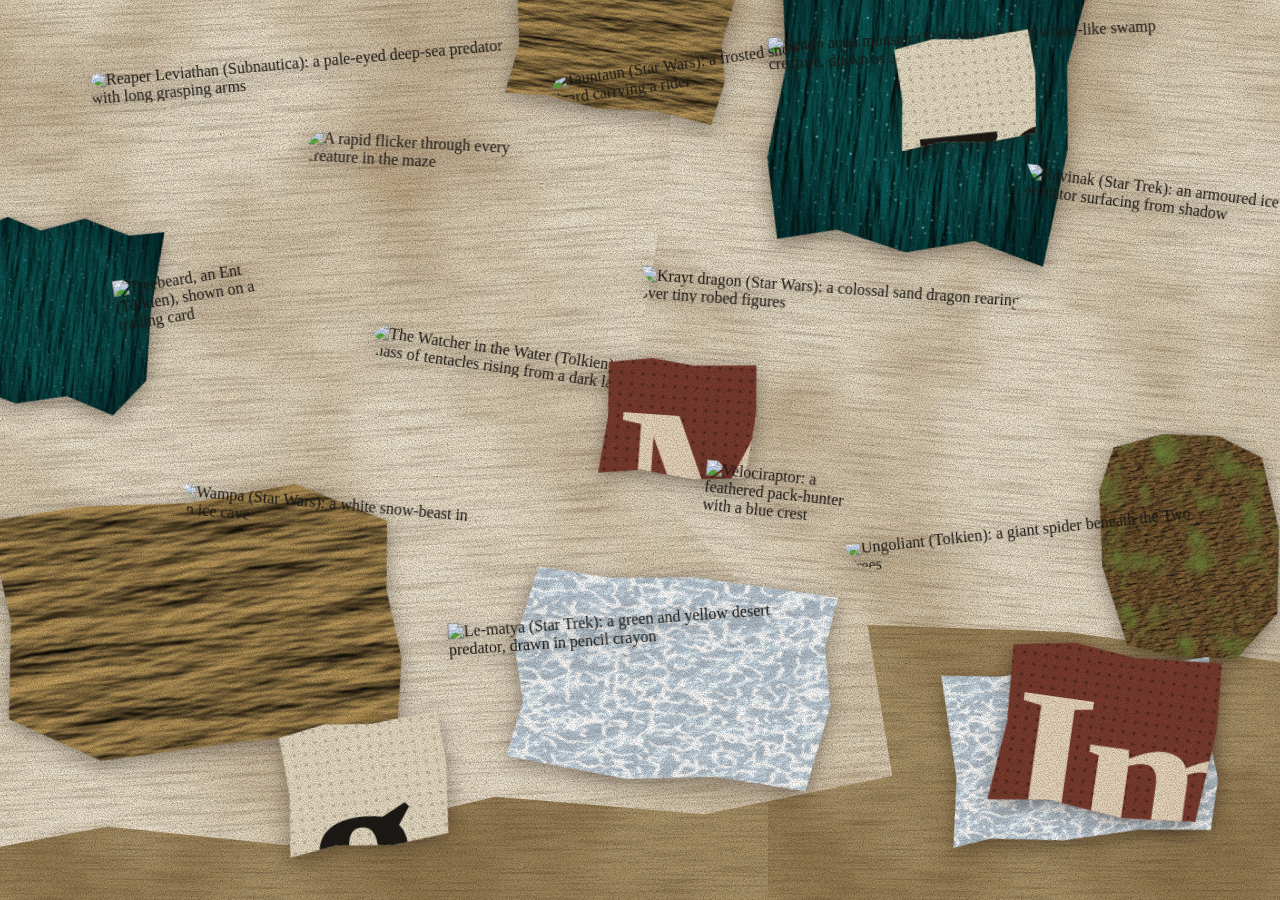
==== index.html @ 7030b301 "Add Img.Maze prototype: five interlinked biome pages A cross-canon bestiary maze. Five pages joined " ====
<!doctype html>
<html lang="en">
<head>
  <meta charset="utf-8">
  <meta name="viewport" content="width=device-width, initial-scale=1">
  <title>Img.Maze</title>
  <meta name="description" content="Img.Maze — a cross-canon bestiary maze. In-progress prototype.">
  <link rel="icon" href="img/favicon.svg" type="image/svg+xml">
  <link rel="stylesheet" href="css/style.css">
  <script src="js/main.js" defer></script>
</head>

<!-- LANDING · z-index cluster / chaos
     A dense pile with no focal point and no menu. Two of the masses are doors (Reaper → Water, Krayt → Desert).
     Interactions: hover lifts a piece to the front · drag any piece · press any letter to shuffle the pile ·
     the two doors twitch if you leave them alone · click a door to go through. -->
<body class="page-landing" data-page="landing">
  <main class="pile" id="pile">

    <!-- backing paper + surface scraps (lowest layers) -->
    <div class="piece p-paper-a" aria-hidden="true"><img class="cut-1" src="img/textures/paper.jpg" alt=""></div>
    <div class="piece p-paper-b" aria-hidden="true"><img class="cut-5" src="img/textures/paper.jpg" alt=""></div>
    <div class="piece p-kelp"    aria-hidden="true"><img class="cut-2" src="img/textures/kelp.jpg"  alt=""></div>
    <div class="piece p-sand"    aria-hidden="true"><img class="cut-5" src="img/textures/sand.jpg"  alt=""></div>
    <div class="piece p-ice"     aria-hidden="true"><img class="cut-3" src="img/textures/ice.jpg"   alt=""></div>
    <div class="piece p-bark"    aria-hidden="true"><img class="cut-6" src="img/textures/bark.jpg"  alt=""></div>
    <div class="piece p-sand-b"  aria-hidden="true"><img class="cut-7" src="img/textures/sand.jpg"  alt=""></div>
    <div class="piece p-ice-b"   aria-hidden="true"><img class="cut-4" src="img/textures/ice.jpg"   alt=""></div>
    <div class="piece p-kelp-b"  aria-hidden="true"><img class="cut-8" src="img/textures/kelp.jpg"  alt=""></div>

    <!-- the two hidden doors -->
    <a class="piece door p-reaper" href="water.html" data-door draggable="false" aria-label="Water">
      <img class="cut-1" src="img/creatures/reaper.jpg" alt="Reaper Leviathan (Subnautica): a pale-eyed deep-sea predator with long grasping arms">
    </a>
    <a class="piece door p-krayt" href="desert.html" data-door draggable="false" aria-label="Desert">
      <img class="cut-4" src="img/creatures/krayt.jpg" alt="Krayt dragon (Star Wars): a colossal sand dragon rearing over tiny robed figures">
    </a>

    <!-- everyone else: canons that never meet, sharing a pile -->
    <div class="piece p-flicker"><img class="cut-3" src="img/gifs/flicker.gif" alt="A rapid flicker through every creature in the maze"></div>
    <div class="piece p-watcher"><img class="cut-7" src="img/creatures/watcher.jpg" alt="The Watcher in the Water (Tolkien): a mass of tentacles rising from a dark lake"></div>
    <div class="piece p-tauntaun"><img class="cut-6" src="img/creatures/tauntaun.jpg" alt="Tauntaun (Star Wars): a frosted snow-lizard carrying a rider"></div>
    <div class="piece p-sando"><img src="img/creatures/sando.png" alt="Sando aqua monster (Star Wars): a vast whale-like swamp creature, drawn as a field-guide plate"></div>
    <div class="piece p-ravinak"><img class="cut-5" src="img/creatures/ravinak.jpg" alt="Ravinak (Star Trek): an armoured ice predator surfacing from shadow"></div>
    <div class="piece p-wampa"><img class="cut-2" src="img/creatures/wampa.jpg" alt="Wampa (Star Wars): a white snow-beast in an ice cave"></div>
    <div class="piece p-lematya"><img src="img/creatures/lematya.png" alt="Le-matya (Star Trek): a green and yellow desert predator, drawn in pencil crayon"></div>
    <div class="piece p-ungoliant"><img class="cut-8" src="img/creatures/ungoliant.jpg" alt="Ungoliant (Tolkien): a giant spider beneath the Two Trees"></div>
    <div class="piece p-ent"><img src="img/creatures/ent.png" alt="Treebeard, an Ent (Tolkien), shown on a trading card"></div>
    <div class="piece p-raptor"><img src="img/creatures/raptor.png" alt="Velociraptor: a feathered pack-hunter with a blue crest"></div>

    <!-- type-as-texture: cut-up lettering, decorative only -->
    <div class="piece p-type-a" aria-hidden="true"><span class="scrap"><b>Im</b></span></div>
    <div class="piece p-type-b" aria-hidden="true"><span class="scrap scrap--cream"><b>g.</b></span></div>
    <div class="piece p-type-c" aria-hidden="true"><span class="scrap"><b>Ma</b></span></div>
    <div class="piece p-type-d" aria-hidden="true"><span class="scrap scrap--cream"><b>ze</b></span></div>

  </main>
</body>
</html>
---- css/style.css ----
/* =============================================================================
   IMG.MAZE — prototype stylesheet
   One external file. There are no <style> tags and no inline style="" attributes
   in any page. JavaScript only ever hands this file a few numbers (--dx / --dy / --z
   on dragged pieces, --depth and --p on scroll); every visual decision lives here.

   0  Tokens & base
   1  Collage kit      pieces, paper cuts, hidden-link affordances
   2  Page transitions
   3  LANDING          z-index cluster / chaos
   4  WATER            fixed + sticky
   5  DESERT           absolute + scale
   6  FOREST           z-index depth + relative
   7  FROZEN           stillness + thaw
   8  Small screens & reduced motion
   ============================================================================= */


/* ---------------------------------------------------------------------------
   0. TOKENS & BASE
   --------------------------------------------------------------------------- */

/* Registered so the Desert's "time of day" can cross-fade instead of snapping. */
@property --sky-a { syntax: "<color>"; inherits: true; initial-value: #f6d79a; }
@property --sky-b { syntax: "<color>"; inherits: true; initial-value: #e9a95c; }
@property --sand  { syntax: "<color>"; inherits: true; initial-value: #d9b06c; }
@property --sun   { syntax: "<color>"; inherits: true; initial-value: #fff3c8; }

:root {
  --paper:  #efe6d3;
  --ink:    #1d1a16;

  /* biome colours — the tags from the ideation document */
  --brick:  #7a3b2e;   /* landing */
  --water:  #2b6f82;
  --desert: #b8832f;
  --forest: #3f6b3f;
  --frozen: #5b7087;

  --u: 1vmax;                                   /* one unit of collage size: scales with the larger screen edge */
  --ease: cubic-bezier(.2, .8, .2, 1);
  --serif: "Iowan Old Style", "Palatino Linotype", Palatino, Georgia, "Times New Roman", serif;
  --focus: #fff;
}

*, *::before, *::after { box-sizing: border-box; }

html { background: var(--paper); -webkit-text-size-adjust: 100%; }

body {
  margin: 0;
  min-height: 100vh;
  min-height: 100svh;
  color: var(--ink);
  background: var(--paper);
  font-family: var(--serif);
  overflow-x: hidden;
  animation: arrive .9s ease-out both;
}

img { display: block; max-width: none; user-select: none; -webkit-user-drag: none; }
a { color: inherit; text-decoration: none; -webkit-tap-highlight-color: transparent; }
button { font: inherit; color: inherit; background: none; border: 0; padding: 0; cursor: pointer; -webkit-tap-highlight-color: transparent; }

/* The links are hidden on purpose, so keyboard users must at least be able to SEE where focus is. */
:focus { outline: none; }
:focus-visible {
  outline: max(3px, .25vmax) solid var(--focus);
  outline-offset: .3vmax;
  box-shadow: 0 0 0 max(6px, .5vmax) rgba(0, 0, 0, .55);
}

/* paper grain over every page: only ever darkens, so it reads on light and dark pages alike */
body::after {
  content: "";
  position: fixed;
  inset: 0;
  z-index: 9000;
  pointer-events: none;
  background: url("../img/textures/grain.png");
  mix-blend-mode: multiply;
  opacity: .42;
}


/* ---------------------------------------------------------------------------
   1. COLLAGE KIT
   --------------------------------------------------------------------------- */

/* Hand-cut paper edges. Apply to the <img> inside a piece — the piece itself carries the drop-shadow,
   because a filter on the clipped element would be clipped away with it. */
.cut-1 { clip-path: polygon(1% 6%, 14% 2%, 33% 4%, 52% 0%, 71% 3%, 90% 1%, 99% 8%, 97% 31%, 100% 52%, 98% 78%, 100% 96%, 80% 99%, 58% 96%, 36% 100%, 17% 97%, 2% 99%, 0% 72%, 3% 48%, 0% 26%); }
.cut-2 { clip-path: polygon(0% 10%, 9% 0%, 28% 5%, 47% 1%, 66% 6%, 85% 0%, 100% 9%, 96% 34%, 99% 61%, 95% 100%, 72% 94%, 50% 100%, 27% 95%, 8% 100%, 2% 74%, 5% 44%); }
.cut-3 { clip-path: polygon(6% 0%, 28% 3%, 55% 0%, 100% 5%, 97% 30%, 100% 58%, 94% 100%, 66% 96%, 38% 100%, 0% 93%, 4% 66%, 0% 38%); }
.cut-4 { clip-path: polygon(0% 0%, 22% 3%, 45% 0%, 68% 4%, 100% 0%, 97% 38%, 100% 71%, 96% 100%, 70% 97%, 41% 100%, 14% 96%, 0% 100%, 3% 60%); }
.cut-5 { clip-path: polygon(0% 2%, 24% 0%, 51% 3%, 78% 0%, 100% 18%, 98% 45%, 100% 72%, 97% 100%, 60% 98%, 22% 100%, 0% 80%, 3% 42%); }
.cut-6 { clip-path: polygon(12% 4%, 40% 0%, 71% 3%, 94% 14%, 100% 46%, 95% 82%, 70% 100%, 38% 97%, 10% 90%, 0% 55%, 2% 22%); }
.cut-7 { clip-path: polygon(4% 2%, 30% 6%, 56% 1%, 83% 5%, 99% 2%, 96% 40%, 100% 66%, 97% 98%, 71% 94%, 44% 99%, 20% 95%, 1% 98%, 4% 62%, 0% 30%); }
.cut-8 { clip-path: polygon(0% 14%, 18% 4%, 36% 9%, 58% 0%, 82% 6%, 100% 2%, 98% 44%, 100% 80%, 85% 100%, 60% 93%, 34% 100%, 10% 94%, 3% 70%); }

/* A piece is any glued-on scrap. Each one is placed with four numbers (--x --y --w --rot) plus a stacking
   order (--z). Hover adds --lift, which beats every --z, so whatever you point at comes to the front. */
.piece {
  position: absolute;
  left: var(--x);
  top: var(--y);
  width: calc(var(--w) * var(--u));
  z-index: calc(var(--z, 1) + var(--lift, 0));
  translate: var(--dx, 0px) var(--dy, 0px);     /* set by the drag handler */
  rotate: var(--rot, 0deg);
  scale: var(--s, 1);
  filter: drop-shadow(0 .45vmax .8vmax rgba(24, 14, 6, .42));
  transition: translate .65s var(--ease), rotate .5s var(--ease), scale .4s var(--ease), filter .35s;
  cursor: grab;
  touch-action: none;
}
.piece > img { width: 100%; height: auto; }

.piece:hover {
  --lift: 1000;
  scale: 1.035;
  rotate: calc(var(--rot, 0deg) * .25);
  filter: drop-shadow(0 1.1vmax 1.8vmax rgba(24, 14, 6, .5));
}
.piece.is-dragging { transition: none; cursor: grabbing; scale: 1.05; }

/* Hidden links: an internal door and an external exit look like everything else until you reach for them. */
.door, .out { cursor: pointer; }
.door:hover > img, .out:hover > img,
.door:focus-visible > img, .out:focus-visible > img { filter: saturate(1.25) brightness(1.1); }

/* type-as-texture scraps: cut-up lettering that is only ever surface, never a message */
.scrap {
  display: grid;
  place-items: center;
  aspect-ratio: 1.3;
  overflow: hidden;
  font: 900 17vmax/1 var(--serif);
  letter-spacing: -.05em;
  color: #e8d6bd;
  background-color: var(--brick);
  background-image: radial-gradient(rgba(0, 0, 0, .3) 22%, transparent 25%);
  background-size: .85vmax .85vmax;
  clip-path: polygon(2% 6%, 30% 0%, 58% 4%, 98% 0%, 100% 40%, 96% 96%, 62% 100%, 28% 95%, 0% 100%, 4% 52%);
}
.scrap b { font-weight: 900; translate: 6% 8%; }
.scrap--cream { color: var(--ink); background-color: #e6dcc3; background-image: radial-gradient(rgba(60, 30, 10, .2) 22%, transparent 25%); }


/* ---------------------------------------------------------------------------
   2. PAGE TRANSITIONS
   --------------------------------------------------------------------------- */

@keyframes arrive { from { opacity: 0; } to { opacity: 1; } }
@keyframes depart { to { opacity: 0; } }

body.is-leaving { animation: depart .5s ease-in .12s both; pointer-events: none; }

/* the door you chose swells until it fills the screen (JS sets --dx / --dy to centre it) */
.piece.is-chosen {
  --lift: 5000;
  --s: 5.5;
  scale: 5.5;
  transition: translate .55s ease-in, scale .55s ease-in, rotate .55s ease-in;
  rotate: 0deg;
}


/* ===========================================================================
   3. LANDING — z-index cluster / chaos
   Dense, all-over overlap; no focal point; no menu. Two of the masses are doors.
   =========================================================================== */

.page-landing { --focus: #fff; background: #cdbf9f; }

.pile {
  position: relative;
  height: 100vh;
  height: 100svh;
  overflow: hidden;
  background: #b9a782 url("../img/textures/paper.jpg") 0 0 / 60vmax;   /* cardboard: paper multiplied by a brown */
  background-blend-mode: multiply;
}

/* backing paper and surface scraps (the lowest layers) */
.p-paper-a { --x: -6%;  --y: -12%; --w: 74; --rot: -3deg; --z: 1;  filter: none; cursor: default; pointer-events: none; }
.p-paper-b { --x: 50%;  --y: -14%; --w: 60; --rot: 5deg;  --z: 1;  filter: none; cursor: default; pointer-events: none; }
.p-kelp    { --x: 60%;  --y: -6%;  --w: 24; --rot: 6deg;  --z: 2; }
.p-sand    { --x: 0%;   --y: 55%;  --w: 31; --rot: -6deg; --z: 2; }
.p-ice     { --x: 40%;  --y: 64%;  --w: 25; --rot: 4deg;  --z: 3; }
.p-bark    { --x: 86%;  --y: 48%;  --w: 14; --rot: -5deg; --z: 3; }
.p-sand-b  { --x: 40%;  --y: -3%;  --w: 17; --rot: 9deg;  --z: 2; }
.p-ice-b   { --x: 74%;  --y: 74%;  --w: 21; --rot: -4deg; --z: 3; }
.p-kelp-b  { --x: -3%;  --y: 24%;  --w: 15; --rot: 7deg;  --z: 3; }

/* creatures */
.p-reaper    { --x: 7%;  --y: 6%;   --w: 33; --rot: -5deg; --z: 9;  }   /* door → Water  */
.p-krayt     { --x: 50%; --y: 31%;  --w: 30; --rot: 4deg;  --z: 8;  }   /* door → Desert */
.p-flicker   { --x: 24%; --y: 15%;  --w: 20; --rot: 3deg;  --z: 10; }
.p-watcher   { --x: 29%; --y: 38%;  --w: 22; --rot: 8deg;  --z: 6;  }
.p-tauntaun  { --x: 43%; --y: 6%;   --w: 22; --rot: -8deg; --z: 7;  }
.p-sando     { --x: 60%; --y: 3%;   --w: 31; --rot: -3deg; --z: 5;  }
.p-ravinak   { --x: 80%; --y: 20%;  --w: 22; --rot: 7deg;  --z: 4;  }
.p-wampa     { --x: 14%; --y: 55%;  --w: 24; --rot: 5deg;  --z: 11; }
.p-lematya   { --x: 35%; --y: 68%;  --w: 26; --rot: -4deg; --z: 12; }
.p-ungoliant { --x: 66%; --y: 58%;  --w: 28; --rot: -6deg; --z: 10; }
.p-ent       { --x: 9%;  --y: 30%;  --w: 11; --rot: -9deg; --z: 13; }
.p-raptor    { --x: 55%; --y: 52%;  --w: 13; --rot: 6deg;  --z: 14; }

/* cut-up type: spells Img.Maze only to someone who has already found everything */
.p-type-a { --x: 78%; --y: 72%; --w: 17; --rot: 8deg;  --z: 15; }
.p-type-b { --x: 22%; --y: 80%; --w: 13; --rot: -7deg; --z: 14; }
.p-type-c { --x: 47%; --y: 40%; --w: 12; --rot: 4deg;  --z: 9;  }
.p-type-d { --x: 70%; --y: 4%;  --w: 11; --rot: -6deg; --z: 11; }

/* hint of interactivity: after a few quiet seconds the two doors twitch (twice, then stop) */
@keyframes nudge {
  0%, 100% { rotate: var(--rot, 0deg);                   scale: 1; }
  35%      { rotate: calc(var(--rot, 0deg) + 2.4deg);    scale: 1.05; }
  70%      { rotate: calc(var(--rot, 0deg) - 1.8deg);    scale: 1.02; }
}
.is-idle .piece.door { animation: nudge 2.2s var(--ease) 2; }


/* ===========================================================================
   4. WATER — fixed + sticky
   The sea never moves; you do. The dominant creature is hidden — only its presence is felt.
   =========================================================================== */

.page-water { --focus: #bff; background: #04202b; color: #d8f7f7; }
.page-water::after { opacity: .26; }

/* --- the fixed background: stays put while the page scrolls, and darkens with depth (--depth: 0 → 1) --- */
.sea {
  position: fixed;
  inset: 0;
  z-index: 0;
  overflow: hidden;
  background:
    radial-gradient(120% 70% at 18% -12%, hsl(184 85% calc(64% - 44% * var(--depth, 0)) / .85), transparent 62%),
    linear-gradient(180deg,
      hsl(192 78% calc(46% - 32% * var(--depth, 0))) 0%,
      hsl(206 82% calc(25% - 17% * var(--depth, 0))) 52%,
      hsl(224 72% calc(11% - 8% * var(--depth, 0))) 100%);
}

.sea__rays {
  position: absolute;
  inset: -20% -10% 20% -10%;
  background: repeating-linear-gradient(102deg, transparent 0 7%, rgba(224, 255, 255, .17) 9% 11%, transparent 13% 21%);
  -webkit-mask-image: linear-gradient(#000, transparent 75%);
          mask-image: linear-gradient(#000, transparent 75%);
  opacity: calc(1 - var(--depth, 0) * 1.25);
  animation: sway 15s ease-in-out infinite alternate;
}
@keyframes sway { from { translate: -3% 0; } to { translate: 3% 0; } }

/* caustic light webs, drifted by exactly one tile so the loop is seamless */
.sea__caustics {
  --tile: 640px;
  position: absolute;
  left: calc(var(--tile) * -1);
  top: calc(var(--tile) * -1);
  right: 0;
  bottom: 0;
  background: url("../img/textures/caustics.png") 0 0 / var(--tile);
  mix-blend-mode: screen;
  opacity: calc(.55 - var(--depth, 0) * .48);
  animation: drift 40s linear infinite;
}
.sea__caustics--b { --tile: 410px; opacity: calc(.34 - var(--depth, 0) * .3); animation-duration: 63s; animation-direction: reverse; }
@keyframes drift { to { transform: translate(var(--tile), var(--tile)); } }

/* marine snow: three speckle layers, each looping one tile upward at its own speed */
.sea__snow, .sea__snow::before, .sea__snow::after { position: absolute; inset: 0 0 -400px 0; content: ""; }
.sea__snow {
  --tile: 260px;
  background: radial-gradient(circle, rgba(255, 255, 255, .7) 0 1.4px, transparent 2.3px) 0 0 / 220px 260px;
  animation: rise 34s linear infinite;
}
.sea__snow::before {
  --tile: 170px;
  background: radial-gradient(circle, rgba(210, 255, 255, .5) 0 1px, transparent 1.9px) 60px 80px / 140px 170px;
  animation: rise 52s linear infinite;
}
.sea__snow::after {
  --tile: 400px;
  background: radial-gradient(circle, rgba(255, 255, 255, .55) 0 2.4px, transparent 3.4px) 130px 40px / 330px 400px;
  animation: rise 24s linear infinite;
}
@keyframes rise { to { transform: translateY(calc(var(--tile) * -1)); } }

/* --- the fixed interactive layer: the hidden anchor, its corrupted lens, and the wiki texture --- */
.reef { position: fixed; inset: 0; z-index: 1; pointer-events: none; }
.reef > *, .reef button, .reef a { pointer-events: auto; }

.lair {
  position: absolute;
  left: 5vw;
  top: 8vh;
  width: min(52vw, 100vh);
  aspect-ratio: 860 / 449;
  pointer-events: none;
}

/* the anchor is only murk until revealed: blurred, darkened, half-seen — "a presence" */
.lair > .anchor {
  position: absolute;
  inset: 0;
  width: 100%;
  height: 100%;
  clip-path: polygon(1% 6%, 14% 2%, 33% 4%, 52% 0%, 71% 3%, 90% 1%, 99% 8%, 97% 31%, 100% 52%, 98% 78%, 100% 96%, 80% 99%, 58% 96%, 36% 100%, 17% 97%, 2% 99%, 0% 72%, 3% 48%, 0% 26%);
  filter: blur(7px) brightness(.5) saturate(.7);
  opacity: .62;
  scale: 1.04;
  /* hidden: only a soft blob of murk (a mask that is a small vignette). Revealed: the mask grows past the edges. */
  -webkit-mask: radial-gradient(ellipse closest-side, #000 42%, transparent 100%) center / 74% 74% no-repeat;
          mask: radial-gradient(ellipse closest-side, #000 42%, transparent 100%) center / 74% 74% no-repeat;
  transition: filter 1.4s ease 1.8s, opacity 1.4s ease 1.8s, scale 1.4s ease 1.8s, -webkit-mask-size 1.4s ease 1.8s, mask-size 1.4s ease 1.8s;   /* slow to sink back into the dark */
}

/* ripples where something large is moving */
.disturbance { position: absolute; inset: -14% -8%; pointer-events: none; z-index: 1; }
.disturbance::before, .disturbance::after {
  content: "";
  position: absolute;
  left: 28%;
  top: 30%;
  width: 44%;
  aspect-ratio: 1;
  border-radius: 50%;
  border: 1px solid rgba(190, 255, 255, .4);
  animation: ripple 7s ease-out infinite;
}
.disturbance::after { animation-delay: 3.5s; }
@keyframes ripple { from { scale: .15; opacity: .9; } to { scale: 1.9; opacity: 0; } }

/* the "connected texture": a datamoshed fragment of the creature itself. Touch it and the anchor surfaces. */
.lens {
  position: absolute;
  right: -10%;
  bottom: -24%;
  width: 36%;
  aspect-ratio: 1;
  z-index: 3;
  pointer-events: auto;
  clip-path: polygon(3% 8%, 24% 0%, 51% 4%, 78% 0%, 100% 12%, 96% 44%, 100% 76%, 88% 100%, 56% 95%, 28% 100%, 0% 88%, 5% 50%);
  filter: drop-shadow(0 .6vmax 1vmax rgba(0, 0, 0, .5));
  cursor: pointer;
}
.lens img { width: 100%; height: 100%; object-fit: cover; transition: opacity .5s; }
.lens:hover img, .lens:focus-visible img { opacity: .28; animation: glitch .45s steps(2, end) 1; }
@keyframes glitch {
  0%   { translate: 0 0; }
  25%  { translate: -5% 2%; }
  50%  { translate: 4% -3%; }
  75%  { translate: -2% 1%; }
  100% { translate: 0 0; }
}

.lens:hover ~ .anchor,
.lens:focus-visible ~ .anchor,
.reef.is-revealed .anchor {
  filter: none;
  opacity: 1;
  scale: 1;
  -webkit-mask-size: 280% 280%;
          mask-size: 280% 280%;
  transition-duration: .8s;
  transition-delay: 0s;
}

/* top-right texture: a hidden exit to the creature's wiki */
.wiki {
  position: absolute;
  right: 5vw;
  top: 7vh;
  width: min(15vw, 28vh);
  aspect-ratio: 1;
  rotate: 7deg;
  filter: drop-shadow(0 .5vmax .8vmax rgba(0, 0, 0, .5)) drop-shadow(0 0 .9vmax rgba(110, 255, 225, .28));   /* a faint glow: bioluminescence */
  transition: filter .4s, rotate .4s var(--ease);
}
.wiki img { width: 100%; height: 100%; object-fit: cover; clip-path: polygon(14% 4%, 42% 0%, 74% 5%, 96% 18%, 100% 52%, 92% 84%, 64% 100%, 34% 96%, 6% 84%, 0% 46%, 3% 18%); }
.wiki:hover, .wiki:focus-visible { rotate: 2deg; filter: drop-shadow(0 0 1.4vmax rgba(120, 255, 230, .75)); }

/* --- the dive: a tall page the fixed sea slides behind --- */
.dive { position: relative; z-index: 2; height: 460vh; pointer-events: none; overflow-x: clip; }   /* clip (not hidden): the drifters may leave the page sideways, and sticky must keep working */
.dive a, .dive button { pointer-events: auto; }

/* where the water meets the air: scrolls away as you go under */
.dive__surface {
  position: absolute;
  inset: 0 0 auto 0;
  height: 75vh;
  background: linear-gradient(#f0ffff 0%, rgba(170, 244, 248, .6) 16%, rgba(120, 220, 235, .16) 50%, transparent 100%);
  mix-blend-mode: screen;
}

/* STICKY: this lane is exactly one screen tall and pinned for the whole dive; the link rides in its corner */
.dive__lane { position: sticky; top: 0; height: 100vh; height: 100svh; margin-bottom: -100vh; margin-bottom: -100svh; }
.sticky-link {
  position: absolute;
  right: 3.5vw;
  bottom: 5vh;
  width: 27vmax;
  rotate: -2deg;
  filter: drop-shadow(0 .6vmax 1vmax rgba(0, 0, 0, .55));
  transition: rotate .4s var(--ease), scale .4s var(--ease);
}
.sticky-link__main { width: 100%; height: auto; }
.sticky-link__detail {   /* a round "feature" inset, like a specimen plate */
  position: absolute;
  left: -13%;
  top: -34%;
  width: 36%;
  aspect-ratio: 1;
  border-radius: 50%;
  overflow: hidden;
  border: .3vmax solid #e9f6f7;
  background: #cfe2ea;
}
.sticky-link__detail img { width: 270%; height: auto; translate: -29% 8%; }
.sticky-link:hover, .sticky-link:focus-visible { rotate: 0deg; scale: 1.04; }

/* creatures that slide past while the sea holds still */
.drifter { position: absolute; pointer-events: none; filter: drop-shadow(0 .6vmax 1.2vmax rgba(0, 10, 20, .55)); }
.drifter--watcher {
  left: 3vw;
  top: 122vh;
  width: 36vmax;
  rotate: -3deg;
  translate: calc(var(--depth, 0) * 34vw) calc(var(--depth, 0) * -20vh);
}
.drifter--sando {
  right: -8vw;
  top: 250vh;
  width: 54vmax;
  translate: calc(var(--depth, 0) * -52vw) calc(var(--depth, 0) * -10vh);
}

/* GIF → another page. Waits at the very bottom of the dive. */
.gif-link {
  position: absolute;
  left: 6vw;
  bottom: 7vh;
  width: 27vmax;
  filter: drop-shadow(0 .5vmax .9vmax rgba(0, 0, 0, .55));
  transition: scale .4s var(--ease);
}
.gif-link img { width: 100%; height: auto; }
.gif-link:hover, .gif-link:focus-visible { scale: 1.06; }


/* ===========================================================================
   5. DESERT — absolute + scale
   Vast against tiny. Everything sits at a hand-placed position; scale does the storytelling.
   =========================================================================== */

.page-desert {
  --sky-a: #f6d79a; --sky-b: #e9a95c; --sand: #d9b06c; --sun: #fff3c8;
  --focus: #fff;
  background: var(--sand);
  transition: --sky-a 1.4s, --sky-b 1.4s, --sand 1.4s, --sun 1.4s;
}
/* hidden keyboard feature: arrow keys / 1-4 / any letter shift the light */
.page-desert[data-time="dusk"]    { --sky-a: #f3a487; --sky-b: #a8466a; --sand: #b9715e; --sun: #ffd3a3; }
.page-desert[data-time="night"]   { --sky-a: #151c3f; --sky-b: #3b3066; --sand: #2b2e51; --sun: #d3dcff; }
.page-desert[data-time="eclipse"] { --sky-a: #240a0a; --sky-b: #8d2012; --sand: #5b2416; --sun: #ff7b3d; }

.dunes {
  position: relative;
  height: 160vh;
  overflow: clip;                 /* clip (not hidden) so sticky inside still works */
}

.sky {
  position: absolute;
  inset: 0 0 auto 0;
  height: 66vh;
  background: linear-gradient(var(--sky-a), var(--sky-b));
}
.sun {
  position: absolute;
  left: 66%;
  top: 2.5vh;
  width: 8.5vmax;
  aspect-ratio: 1;
  border-radius: 50%;
  background: radial-gradient(circle, #fffbea 0 36%, var(--sun) 39% 60%, transparent 71%);
}
.sun--b { left: 77%; top: 9vh; width: 3.6vmax; }

/* the ground: sand texture multiplied over whatever colour the light is */
.sand {
  position: absolute;
  inset: 34vh 0 0 0;
  background: var(--sand);
  -webkit-mask-image: linear-gradient(transparent, #000 14vh);
          mask-image: linear-gradient(transparent, #000 14vh);
}
.sand::before {                  /* the dunes: texture laid over whatever colour the light is */
  content: "";
  position: absolute;
  inset: 0;
  background: url("../img/textures/sand.jpg") center top / 100% auto;
  mix-blend-mode: multiply;
  opacity: .5;
}

/* ANCHOR / ABSOLUTE: one image far larger than the screen. Everything else is sized against it. */
.colossus {
  position: absolute;
  left: 50%;
  top: 17vh;
  width: max(104vw, 150vh);
  translate: -50% 0;
  z-index: 2;
}
.colossus > .anchor {
  width: 100%;
  height: auto;
  filter: sepia(.28) saturate(1.2) contrast(1.05) brightness(1.1);       /* warmed so it belongs to the sand */
  transition: filter 1.4s ease;
  -webkit-mask-image: linear-gradient(transparent 0, #000 15%, #000 70%, transparent 100%);
          mask-image: linear-gradient(transparent 0, #000 15%, #000 70%, transparent 100%);
}
.page-desert[data-time="dusk"]    .colossus > .anchor { filter: sepia(.45) hue-rotate(-18deg) saturate(1.3) contrast(1.05); }
.page-desert[data-time="night"]   .colossus > .anchor { filter: brightness(.5) hue-rotate(190deg) saturate(.7) contrast(1.15); }
.page-desert[data-time="eclipse"] .colossus > .anchor { filter: sepia(1) saturate(2.6) hue-rotate(-32deg) brightness(.68) contrast(1.2); }

/* textures: patches of other places pasted on the dragon. Three are doors (two on-site, one out), one is spare. */
.tex {
  position: absolute;
  width: calc(var(--w) * 1%);
  aspect-ratio: 1;
  z-index: 4;
  rotate: var(--rot, 0deg);
  filter: drop-shadow(0 .4vmax .7vmax rgba(40, 20, 0, .45));
  transition: scale .45s var(--ease), rotate .45s var(--ease), filter .35s;
}
.tex img, .tex__engraving { width: 100%; height: 100%; object-fit: cover; }
.tex:hover, .tex:focus-visible { scale: 1.18; rotate: 0deg; }
.tex--ice   { left: -1%; top: 6%;  --w: 9;   --rot: -6deg; }    /* → Frozen   */
.tex--page  { left: 91%; top: 1%;  --w: 7;   --rot: 8deg;  }    /* → creature encyclopedia (external) */
.tex--bark  { left: 1.5%; top: 83%; --w: 7.5; --rot: 5deg; }    /* → Forest   */
.tex--spare { left: 86%; top: 78%; --w: 6.5; --rot: -9deg; }    /* spare: shifts the light */
.tex--ice img   { clip-path: polygon(10% 6%, 44% 0%, 82% 8%, 100% 40%, 92% 86%, 56% 100%, 14% 92%, 0% 52%); }
.tex--bark img  { clip-path: polygon(4% 10%, 36% 0%, 70% 6%, 98% 24%, 96% 70%, 76% 100%, 30% 96%, 0% 74%); }
.tex--spare img { clip-path: polygon(12% 0%, 60% 6%, 100% 22%, 90% 80%, 52% 100%, 8% 90%, 0% 40%); }
.tex__engraving {                /* hatched ink on old paper = "go and read about it" */
  display: block;
  background:
    repeating-linear-gradient(115deg, transparent 0 .35vmax, rgba(40, 24, 10, .55) .35vmax .42vmax),
    repeating-linear-gradient(25deg, transparent 0 .5vmax, rgba(40, 24, 10, .3) .5vmax .55vmax),
    #e7dcc2 url("../img/textures/paper.jpg") center / 12vmax;
  clip-path: polygon(0% 8%, 38% 0%, 100% 12%, 94% 96%, 52% 100%, 6% 88%);
}

/* specks: creatures drawn absurdly small. Hover (or focus, or tap) and they swell to full size. */
.speck {
  position: absolute;
  left: var(--x);
  top: var(--y);
  width: calc(var(--w, 1.5) * var(--u));
  z-index: 5;
  transform-origin: 50% 90%;
  scale: 1;
  transition: scale .6s var(--ease);
  filter: drop-shadow(0 .15vmax .25vmax rgba(40, 20, 0, .5));
}
.speck img { width: 100%; height: auto; }
.speck::before { content: ""; position: absolute; inset: -60%; }                 /* generous hit area for something so small */
.speck:hover, .speck:focus-visible, .speck.is-grown { scale: 8; z-index: 20; }
.speck--wampa     { --x: 30%; --y: 80%;  --w: 2.4; }
.speck--ent       { --x: 44%; --y: 88%;  --w: 1.3; }
.speck--raptor    { --x: 60%; --y: 79%;  --w: 1.7; }
.speck--ungoliant { --x: 73%; --y: 90%;  --w: 2.6; }
.speck--ravinak   { --x: 20%; --y: 109%; --w: 2.2; }
.speck--sando     { --x: 54%; --y: 118%; --w: 2.8; }

/* GIF + still, top left: it watches the middle. Hover or click and it comes alive. */
.motion {
  position: absolute;
  left: 3vw;
  top: 5vh;
  width: 16vmax;
  z-index: 6;
  rotate: -3deg;
  filter: drop-shadow(0 .5vmax .8vmax rgba(40, 20, 0, .5));
  transition: rotate .4s var(--ease);
}
.motion img { width: 100%; height: auto; }
.motion__gif { position: absolute; inset: 0; opacity: 0; transition: opacity .25s; }
.motion:hover .motion__gif, .motion:focus-visible .motion__gif, .motion.is-playing .motion__gif { opacity: 1; }
.motion:hover, .motion:focus-visible { rotate: 0deg; }

/* STICKY: pinned top right while the sand scrolls underneath */
.rail { position: absolute; top: 0; right: 0; bottom: 0; width: 24vw; z-index: 6; pointer-events: none; }
.sticky {
  position: sticky;
  top: 4vh;
  display: block;
  width: 15vmax;
  margin: 4vh 3vw 0 auto;
  rotate: 3deg;
  pointer-events: auto;
  filter: drop-shadow(0 .5vmax .8vmax rgba(40, 20, 0, .5));
  transition: scale .5s var(--ease), rotate .5s var(--ease);
  transform-origin: 100% 0;
}
.sticky img { width: 100%; height: auto; clip-path: polygon(2% 8%, 30% 0%, 66% 4%, 100% 0%, 97% 46%, 100% 92%, 62% 100%, 28% 96%, 0% 100%, 4% 52%); }
.sticky:hover, .sticky:focus-visible, .sticky.is-grown { scale: 1.6; rotate: 0deg; }

/* RELATIVE / CREATURE: nudged from where it would naturally sit, not placed on the page */
.caravan {
  position: relative;
  top: 86vh;
  left: 11vw;
  width: 24vmax;
  z-index: 6;
  filter: drop-shadow(0 .6vmax 1vmax rgba(40, 20, 0, .45));
}
.caravan img { width: 100%; height: auto; }


/* ===========================================================================
   6. FOREST — z-index depth + relative
   Rigid paper planes, back to front. Scrolling walks you forward through them; creatures that
   sit between planes peek out, or break the plane they are in front of.
   =========================================================================== */

.page-forest { --focus: #fff; background: #1d3524; }

.forest { position: relative; height: 380vh; }

.forest__stage {
  position: sticky;
  top: 0;
  height: 100vh;
  height: 100svh;
  overflow: hidden;
  background: #8fb283;
}

/* a 16:9 frame that always covers the screen, so every plane lines up with every other */
.frame {
  position: absolute;
  left: 50%;
  top: 50%;
  width: max(100vw, 177.78vh);
  aspect-ratio: 16 / 9;
  translate: -50% -50%;
}

.plane { position: absolute; inset: 0; pointer-events: none; transform-origin: 50% 62%; }
.plane > .art { width: 100%; height: 100%; }

/* --p runs 0 → 1 as you scroll. The nearer the plane, the more it grows: that is the walk forward. */
.plane--sky     { z-index: 0; background: linear-gradient(#f4f2cc 0%, #d5e4b3 38%, #93b585 100%); }
.plane--back    { z-index: 1; scale: calc(1 + var(--p, 0) * .22); }
.plane--between { z-index: 2; scale: calc(1 + var(--p, 0) * .42); }
.plane--mid     { z-index: 3; scale: calc(1 + var(--p, 0) * .72); }
.plane--break   { z-index: 4; scale: calc(1 + var(--p, 0) * .72); }
.plane--ground  { z-index: 5; scale: calc(1 + var(--p, 0) * .5); transform-origin: 50% 100%; }
.plane--front   { z-index: 6; }

/* light shafts, to give the back plane some air */
.plane--sky::before, .plane--sky::after {
  content: "";
  position: absolute;
  top: -10%;
  width: 14%;
  height: 120%;
  background: linear-gradient(rgba(255, 255, 220, .55), transparent 80%);
  transform: skewX(-14deg);
  animation: shaft 11s ease-in-out infinite alternate;
}
.plane--sky::before { left: 34%; }
.plane--sky::after  { left: 58%; width: 9%; animation-delay: -5s; }
@keyframes shaft { from { opacity: .45; } to { opacity: 1; } }

/* PEEL: the foreground foliage parts to either side as you move through it */
.curtain { position: absolute; top: 0; height: 100%; width: auto; aspect-ratio: 1000 / 900; will-change: translate, scale; }
.curtain--left  { left: 0;  transform-origin: 0% 50%;   translate: calc(var(--p, 0) * -82%) calc(var(--p, 0) * -3%); scale: calc(1 + var(--p, 0) * .4); }
.curtain--right { right: 0; transform-origin: 100% 50%; translate: calc(var(--p, 0) * 82%)  calc(var(--p, 0) * -3%); scale: calc(1 + var(--p, 0) * .4); }
.plane--ground > .art { position: absolute; left: 0; bottom: 0; width: 100%; height: auto; }

/* revealed by the peel: nothing here exists until you are close */
.reveal {
  opacity: clamp(0, calc((var(--p, 0) - .5) * 4), 1);
  scale: calc(.84 + var(--p, 0) * .16);
  pointer-events: none;
  visibility: hidden;                  /* until the peel: not visible, not clickable, and not reachable with Tab either */
}
.forest.is-open .reveal { pointer-events: auto; visibility: visible; }

/* ANCHOR (the Ent) and the two DOORS live on the back plane, in the clearing the trunks leave behind */
.f-anchor, .f-door { position: absolute; display: block; filter: drop-shadow(0 .5vmax .9vmax rgba(10, 30, 15, .55)); }
.f-anchor { left: 52%; top: 17%; width: 14%; rotate: 2deg;  transition: scale .5s var(--ease), rotate .5s var(--ease); }
.f-door--water   { left: 37%;   top: 48%; width: 16%;   rotate: -4deg; }
.f-door--landing { left: 39%;   top: 22%; width: 9.5%;  rotate: 5deg; }
.f-anchor img, .f-door > img { width: 100%; height: auto; }
.f-door .scrap { font-size: 12vmax; width: 100%; }
.f-anchor:hover, .f-anchor:focus-visible { scale: 1.06; rotate: 0deg; }
.f-door:hover, .f-door:focus-visible { scale: 1.07; }

/* CREATURES PEEKING — relative: each one is nudged out of its natural spot, then leans further on hover */
.peek { position: absolute; pointer-events: auto; transition: translate .6s var(--ease), scale .6s var(--ease); }
.peek--raptor {            /* sits between back and mid: the trunk hides its body, the head looks out */
  position: relative;
  left: 56.5%;
  top: 53%;
  width: 11.5%;
  scale: -1 1;
  translate: 0 0;
}
.peek--raptor:hover { translate: -3.5% 0; }
.peek--ungoliant {         /* sits IN FRONT of the mid plane: it breaks it */
  left: 21%;
  top: 40%;
  width: 21%;
  rotate: -4deg;
  filter: drop-shadow(0 .7vmax 1.1vmax rgba(5, 20, 10, .6));
}
.peek--ungoliant:hover { translate: 0 -3%; scale: 1.06; }


/* ===========================================================================
   7. FROZEN — stillness + thaw
   No scroll. Frost creeps over everything the longer you hold still; moving clears it.
   =========================================================================== */

.page-frozen { --focus: #fff; background: #7ea2bd; color: #17202a; }
.page-frozen::after { opacity: .3; }

.ice {
  position: relative;
  height: 100vh;
  height: 100svh;
  overflow: hidden;
  background:
    radial-gradient(90% 70% at 50% 42%, rgba(255, 255, 255, .28), transparent 70%),
    #6f98b8 url("../img/textures/ice.jpg") center / cover;
  background-blend-mode: normal, multiply;
}

.floe {
  position: absolute;
  left: var(--x);
  top: var(--y);
  width: calc(var(--w) * var(--u));
  z-index: var(--z, 1);
  rotate: var(--rot, 0deg);
  filter: drop-shadow(0 .5vmax .9vmax rgba(20, 40, 60, .45));
}
.floe > img { width: 100%; height: auto; }

.f-wampa    { --x: 5%;  --y: 12%; --w: 34; --rot: -2deg; --z: 3; }
.f-tauntaun { --x: 25%; --y: 38%; --w: 28; --rot: 3deg;  --z: 4; }
.f-ravinak  { --x: 55%; --y: 9%;  --w: 28; --rot: 2deg;  --z: 3; }
.f-slab     { --x: 8%;  --y: 66%; --w: 40; --rot: -1deg; --z: 2; }
.f-slab > img { aspect-ratio: 5 / 1; object-fit: cover; filter: brightness(.82) saturate(1.5); clip-path: polygon(0% 18%, 22% 0%, 60% 8%, 100% 0%, 96% 70%, 100% 100%, 54% 92%, 18% 100%, 3% 82%); }

/* the highlighted circle: a window onto a creature that does not belong here. It is a door. */
.f-porthole {
  --x: 64%; --y: 48%; --w: 17; --z: 6;
  aspect-ratio: 1;
  border-radius: 50%;
  overflow: hidden;
  background: radial-gradient(circle at 50% 40%, #e8f5ff, #8fb4cb);
  border: .55vmax solid #f4fbff;
  box-shadow: inset 0 0 2.4vmax rgba(30, 60, 90, .5), 0 0 0 .3vmax rgba(91, 112, 135, .7);
}
.f-porthole > img { position: absolute; left: 14%; top: 8%; width: 74%; height: auto; }
.f-porthole:hover, .f-porthole:focus-visible { filter: drop-shadow(0 0 1.6vmax rgba(255, 255, 255, .95)); }

/* the starred element: a hidden exit */
.f-star {
  --x: 82%; --y: 26%; --w: 9; --z: 6;
  aspect-ratio: 1;
  border-radius: 50%;
  overflow: hidden;
}
.f-star > img { width: 100%; height: 100%; object-fit: cover; }
.f-star:hover, .f-star:focus-visible { filter: drop-shadow(0 0 1.4vmax rgba(255, 255, 255, .95)); }

/* an unrelated image that takes you somewhere unexpected */
.f-scrap { --x: 70%; --y: 76%; --w: 13; --z: 5; rotate: 6deg; }
.f-scrap { aspect-ratio: 1.3; }
.f-scrap b { font-size: 11vmax; }

/* the frost itself: a canvas that JS paints; clicks and hovers fall straight through it */
.frost { position: absolute; inset: 0; width: 100%; height: 100%; z-index: 20; pointer-events: none; opacity: .93; }   /* never quite total: shapes stay faintly there */

/* glints sit ABOVE the frost, so the starred exit is a promise even when the ice has closed over it */
.glint {
  position: absolute;
  z-index: 30;
  width: 1.5vmax;
  aspect-ratio: 1;
  pointer-events: none;
  background: #fff;
  clip-path: polygon(50% 0%, 60% 40%, 100% 50%, 60% 60%, 50% 100%, 40% 60%, 0% 50%, 40% 40%);
  filter: drop-shadow(0 0 .4vmax #fff);
  animation: twinkle 3.2s ease-in-out infinite;
}
.glint--a { left: 85.4%; top: 27.2%; }
.glint--b { left: 88.6%; top: 36%; width: .8vmax; animation-delay: -1.1s; }
.glint--c { left: 80.5%; top: 24.5%; width: .6vmax; animation-delay: -2.2s; }
@keyframes twinkle { 0%, 100% { scale: .35; opacity: .25; } 50% { scale: 1; opacity: 1; } }
/* a ring above the frost marks the highlighted circle too */
.ring {
  position: absolute;
  z-index: 30;
  left: 63.3%;
  top: 47%;
  width: calc(18.6 * var(--u));
  aspect-ratio: 1;
  border-radius: 50%;
  border: .2vmax dashed rgba(255, 255, 255, .85);
  pointer-events: none;
  animation: spin 40s linear infinite;
}
@keyframes spin { to { rotate: 360deg; } }


/* ---------------------------------------------------------------------------
   8. SMALL SCREENS & REDUCED MOTION
   --------------------------------------------------------------------------- */

/* tall, narrow screens: pieces grow so the pile still fills the glass */
@media (max-aspect-ratio: 4/5) {
  :root { --u: 1.45vmax; }
  .lair { width: 92vw; top: 6vh; }
  .lens { right: 1%; bottom: -28%; width: 40%; }
  .wiki { top: 3vh; right: 4vw; width: 24vw; }
  .sticky-link { width: 62vw; right: 3vw; }
  .gif-link { width: 56vw; left: 4vw; }
  .drifter--watcher { width: 62vw; }
  .drifter--sando { width: 96vw; }
  .colossus { width: 190vw; top: 22vh; }
  .motion { width: 38vw; top: 3vh; }
  .sticky { width: 34vw; }
  .caravan { width: 50vw; top: 78vh; }
  .speck { --u: 2.6vmax; }
  .f-wampa { --w: 24; } .f-tauntaun { --w: 20; --x: 30%; --y: 40%; } .f-ravinak { --w: 20; --x: 50%; }
  .f-porthole { --x: 56%; --y: 56%; --w: 12; } .f-star { --x: 78%; --y: 30%; --w: 7; }
  .f-scrap { --x: 62%; --y: 80%; --w: 10; } .f-slab { --w: 30; }
  .ring { left: 55.2%; top: 54.7%; width: calc(13.4 * var(--u)); }
  .glint--a { left: 80%; top: 31%; } .glint--b { left: 83%; top: 39%; } .glint--c { left: 76%; top: 28%; }
  .f-anchor { width: 20%; left: 42%; } .f-door--water { left: 20%; width: 26%; } .f-door--landing { left: 62%; width: 17%; }
}

@media (prefers-reduced-motion: reduce) {
  *, *::before, *::after {
    animation-duration: .01ms !important;
    animation-iteration-count: 1 !important;
    transition-duration: .01ms !important;
    transition-delay: 0s !important;
  }
  .plane, .curtain, .reveal { transition: none; }
}
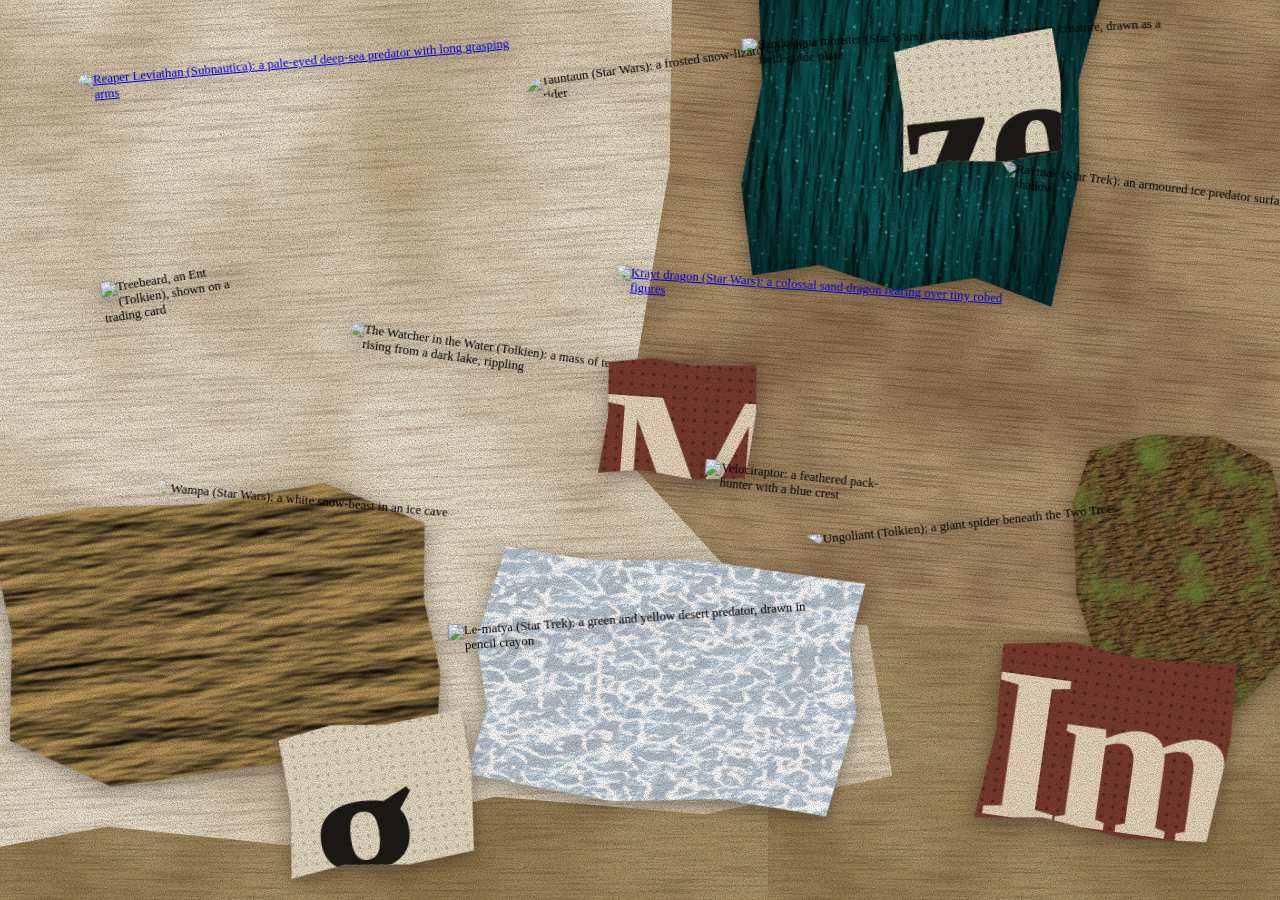
==== commit 270d1831: "Rebuild as three pages in plain HTML + CSS, in the Week 2 demo's style Landing, Water and Desert, wi" ====
--- a/index.html
+++ b/index.html
@@ -1,59 +1,55 @@
-<!doctype html>
+<!DOCTYPE html>
 <html lang="en">
-<head>
-  <meta charset="utf-8">
-  <meta name="viewport" content="width=device-width, initial-scale=1">
-  <title>Img.Maze</title>
-  <meta name="description" content="Img.Maze — a cross-canon bestiary maze. In-progress prototype.">
-  <link rel="icon" href="img/favicon.svg" type="image/svg+xml">
-  <link rel="stylesheet" href="css/style.css">
-  <script src="js/main.js" defer></script>
-</head>
+    <head>
+        <meta charset="UTF-8" />
+        <meta name="viewport" content="width=device-width, initial-scale=1" />
+        <title>Img.Maze</title>
+        <link href="stylesheets/mystyles.css" rel="stylesheet" type="text/css"/>
+        <link rel="icon" href="images/favicon.svg" type="image/svg+xml" />
+    </head>
 
-<!-- LANDING · z-index cluster / chaos
-     A dense pile with no focal point and no menu. Two of the masses are doors (Reaper → Water, Krayt → Desert).
-     Interactions: hover lifts a piece to the front · drag any piece · press any letter to shuffle the pile ·
-     the two doors twitch if you leave them alone · click a door to go through. -->
-<body class="page-landing" data-page="landing">
-  <main class="pile" id="pile">
+    <!-- LANDING PAGE: z-index cluster.
+         A dense pile with no menu and no focal point. Every picture is used once.
+         Two of them are doors: the Reaper Leviathan goes to Water, the Krayt dragon goes to Desert.
+         Hover any piece and it jumps to the front. The pieces are in order, back to front. -->
+    <body id="landing">
+        <main id="pile">
 
-    <!-- backing paper + surface scraps (lowest layers) -->
-    <div class="piece p-paper-a" aria-hidden="true"><img class="cut-1" src="img/textures/paper.jpg" alt=""></div>
-    <div class="piece p-paper-b" aria-hidden="true"><img class="cut-5" src="img/textures/paper.jpg" alt=""></div>
-    <div class="piece p-kelp"    aria-hidden="true"><img class="cut-2" src="img/textures/kelp.jpg"  alt=""></div>
-    <div class="piece p-sand"    aria-hidden="true"><img class="cut-5" src="img/textures/sand.jpg"  alt=""></div>
-    <div class="piece p-ice"     aria-hidden="true"><img class="cut-3" src="img/textures/ice.jpg"   alt=""></div>
-    <div class="piece p-bark"    aria-hidden="true"><img class="cut-6" src="img/textures/bark.jpg"  alt=""></div>
-    <div class="piece p-sand-b"  aria-hidden="true"><img class="cut-7" src="img/textures/sand.jpg"  alt=""></div>
-    <div class="piece p-ice-b"   aria-hidden="true"><img class="cut-4" src="img/textures/ice.jpg"   alt=""></div>
-    <div class="piece p-kelp-b"  aria-hidden="true"><img class="cut-8" src="img/textures/kelp.jpg"  alt=""></div>
+            <!-- BACKING PAPER (the lowest layers) -->
+            <div class="piece backing" id="paperCream" aria-hidden="true"><img class="cutA" src="images/textures/paper.jpg" alt="" /></div>
+            <div class="piece backing" id="paperKraft" aria-hidden="true"><img class="cutE" src="images/textures/kraft.jpg" alt="" /></div>
 
-    <!-- the two hidden doors -->
-    <a class="piece door p-reaper" href="water.html" data-door draggable="false" aria-label="Water">
-      <img class="cut-1" src="img/creatures/reaper.jpg" alt="Reaper Leviathan (Subnautica): a pale-eyed deep-sea predator with long grasping arms">
-    </a>
-    <a class="piece door p-krayt" href="desert.html" data-door draggable="false" aria-label="Desert">
-      <img class="cut-4" src="img/creatures/krayt.jpg" alt="Krayt dragon (Star Wars): a colossal sand dragon rearing over tiny robed figures">
-    </a>
+            <!-- TEXTURE SCRAPS: one for each environment -->
+            <div class="piece" id="kelpScrap" aria-hidden="true"><img class="cutB" src="images/textures/kelp.jpg" alt="" /></div>
+            <div class="piece" id="sandScrap" aria-hidden="true"><img class="cutE" src="images/textures/sand.jpg" alt="" /></div>
+            <div class="piece" id="iceScrap" aria-hidden="true"><img class="cutC" src="images/textures/ice.jpg" alt="" /></div>
+            <div class="piece" id="barkScrap" aria-hidden="true"><img class="cutF" src="images/textures/bark.jpg" alt="" /></div>
 
-    <!-- everyone else: canons that never meet, sharing a pile -->
-    <div class="piece p-flicker"><img class="cut-3" src="img/gifs/flicker.gif" alt="A rapid flicker through every creature in the maze"></div>
-    <div class="piece p-watcher"><img class="cut-7" src="img/creatures/watcher.jpg" alt="The Watcher in the Water (Tolkien): a mass of tentacles rising from a dark lake"></div>
-    <div class="piece p-tauntaun"><img class="cut-6" src="img/creatures/tauntaun.jpg" alt="Tauntaun (Star Wars): a frosted snow-lizard carrying a rider"></div>
-    <div class="piece p-sando"><img src="img/creatures/sando.png" alt="Sando aqua monster (Star Wars): a vast whale-like swamp creature, drawn as a field-guide plate"></div>
-    <div class="piece p-ravinak"><img class="cut-5" src="img/creatures/ravinak.jpg" alt="Ravinak (Star Trek): an armoured ice predator surfacing from shadow"></div>
-    <div class="piece p-wampa"><img class="cut-2" src="img/creatures/wampa.jpg" alt="Wampa (Star Wars): a white snow-beast in an ice cave"></div>
-    <div class="piece p-lematya"><img src="img/creatures/lematya.png" alt="Le-matya (Star Trek): a green and yellow desert predator, drawn in pencil crayon"></div>
-    <div class="piece p-ungoliant"><img class="cut-8" src="img/creatures/ungoliant.jpg" alt="Ungoliant (Tolkien): a giant spider beneath the Two Trees"></div>
-    <div class="piece p-ent"><img src="img/creatures/ent.png" alt="Treebeard, an Ent (Tolkien), shown on a trading card"></div>
-    <div class="piece p-raptor"><img src="img/creatures/raptor.png" alt="Velociraptor: a feathered pack-hunter with a blue crest"></div>
+            <!-- CREATURES: all eleven, each one once -->
+            <div class="piece" id="ravinak"><img class="cutE" src="images/creatures/ravinak.jpg" alt="Ravinak (Star Trek): an armoured ice predator surfacing from shadow" /></div>
+            <div class="piece" id="sando"><img src="images/creatures/sando-aqua-monster.png" alt="Sando aqua monster (Star Wars): a vast whale-like swamp creature, drawn as a field-guide plate" /></div>
+            <div class="piece" id="watcher"><img class="cutG" src="images/gifs/watcher-writhe.gif" alt="The Watcher in the Water (Tolkien): a mass of tentacles rising from a dark lake, rippling" /></div>
+            <div class="piece" id="tauntaun"><img class="cutF" src="images/creatures/tauntaun.jpg" alt="Tauntaun (Star Wars): a frosted snow-lizard carrying a rider" /></div>
 
-    <!-- type-as-texture: cut-up lettering, decorative only -->
-    <div class="piece p-type-a" aria-hidden="true"><span class="scrap"><b>Im</b></span></div>
-    <div class="piece p-type-b" aria-hidden="true"><span class="scrap scrap--cream"><b>g.</b></span></div>
-    <div class="piece p-type-c" aria-hidden="true"><span class="scrap"><b>Ma</b></span></div>
-    <div class="piece p-type-d" aria-hidden="true"><span class="scrap scrap--cream"><b>ze</b></span></div>
+            <!-- DOOR TO DESERT -->
+            <a class="piece door" id="kraytDoor" href="desert.html" target="_self"><img class="cutD" src="images/creatures/krayt-dragon.jpg" alt="Krayt dragon (Star Wars): a colossal sand dragon rearing over tiny robed figures" /></a>
 
-  </main>
-</body>
+            <!-- DOOR TO WATER -->
+            <a class="piece door" id="reaperDoor" href="water.html" target="_self"><img class="cutA" src="images/creatures/reaper-leviathan.jpg" alt="Reaper Leviathan (Subnautica): a pale-eyed deep-sea predator with long grasping arms" /></a>
+
+            <div class="piece" id="typeMa" aria-hidden="true"><span class="scrap">Ma</span></div>
+            <div class="piece" id="ungoliant"><img class="cutH" src="images/creatures/ungoliant.jpg" alt="Ungoliant (Tolkien): a giant spider beneath the Two Trees" /></div>
+            <div class="piece" id="typeZe" aria-hidden="true"><span class="scrap scrapCream">ze</span></div>
+            <div class="piece" id="wampa"><img class="cutB" src="images/creatures/wampa.jpg" alt="Wampa (Star Wars): a white snow-beast in an ice cave" /></div>
+            <div class="piece" id="leMatyaPiece"><img src="images/creatures/le-matya.png" alt="Le-matya (Star Trek): a green and yellow desert predator, drawn in pencil crayon" /></div>
+            <div class="piece" id="ent"><img src="images/creatures/ent-treebeard-card.png" alt="Treebeard, an Ent (Tolkien), shown on a trading card" /></div>
+            <div class="piece" id="typeG" aria-hidden="true"><span class="scrap scrapCream">g.</span></div>
+            <div class="piece" id="raptor"><img src="images/creatures/velociraptor.png" alt="Velociraptor: a feathered pack-hunter with a blue crest" /></div>
+
+            <!-- CUT-UP TYPE: lettering as a texture (Im / g. / Ma / ze), on top of everything -->
+            <div class="piece" id="typeIm" aria-hidden="true"><span class="scrap">Im</span></div>
+
+        </main>
+        <div id="grain"></div>
+    </body>
 </html>
--- a/stylesheets/mystyles.css
+++ b/stylesheets/mystyles.css
@@ -0,0 +1,907 @@
+/* IMG.MAZE - mystyles.css
+   One stylesheet for all three pages (index.html, water.html, desert.html), set up like the Week 2 demo.
+   Each page's <body> has its own id (landing, water, desert), so a rule can be limited to one page.
+
+   CONTENTS
+   BASE
+   PAPER CUTS
+   LANDING PAGE    z-index cluster
+   WATER PAGE      fixed + sticky
+   DESERT PAGE     absolute + scale
+   SMALL SCREENS
+*/
+
+
+/*BASE*/
+
+body {
+    margin:0;
+    overflow-x:hidden;
+    background-color:#1d1a16;
+}
+
+img {
+    display:block;
+}
+
+/* The paper grain over every page. Same idea as #fernborder in the demo: a fixed div with a background image.
+   pointer-events:none means the mouse goes straight through it. */
+#grain {
+    position:fixed;
+    top:0;
+    left:0;
+    width:100%;
+    height:100%;
+    z-index:+9000;
+    pointer-events:none;
+    background-image:url(../images/textures/grain.png);
+    mix-blend-mode:multiply;
+    opacity:0.42;
+}
+
+
+/*PAPER CUTS*/
+
+/* Put one of these classes on an <img> to cut its edge by hand.
+   polygon() is a list of corner points (x y, as percentages of the picture). Change the numbers to re-cut it. */
+.cutA { clip-path:polygon(1% 6%, 14% 2%, 33% 4%, 52% 0%, 71% 3%, 90% 1%, 99% 8%, 97% 31%, 100% 52%, 98% 78%, 100% 96%, 80% 99%, 58% 96%, 36% 100%, 17% 97%, 2% 99%, 0% 72%, 3% 48%, 0% 26%); }
+.cutB { clip-path:polygon(0% 10%, 9% 0%, 28% 5%, 47% 1%, 66% 6%, 85% 0%, 100% 9%, 96% 34%, 99% 61%, 95% 100%, 72% 94%, 50% 100%, 27% 95%, 8% 100%, 2% 74%, 5% 44%); }
+.cutC { clip-path:polygon(6% 0%, 28% 3%, 55% 0%, 100% 5%, 97% 30%, 100% 58%, 94% 100%, 66% 96%, 38% 100%, 0% 93%, 4% 66%, 0% 38%); }
+.cutD { clip-path:polygon(0% 0%, 22% 3%, 45% 0%, 68% 4%, 100% 0%, 97% 38%, 100% 71%, 96% 100%, 70% 97%, 41% 100%, 14% 96%, 0% 100%, 3% 60%); }
+.cutE { clip-path:polygon(0% 2%, 24% 0%, 51% 3%, 78% 0%, 100% 18%, 98% 45%, 100% 72%, 97% 100%, 60% 98%, 22% 100%, 0% 80%, 3% 42%); }
+.cutF { clip-path:polygon(12% 4%, 40% 0%, 71% 3%, 94% 14%, 100% 46%, 95% 82%, 70% 100%, 38% 97%, 10% 90%, 0% 55%, 2% 22%); }
+.cutG { clip-path:polygon(4% 2%, 30% 6%, 56% 1%, 83% 5%, 99% 2%, 96% 40%, 100% 66%, 97% 98%, 71% 94%, 44% 99%, 20% 95%, 1% 98%, 4% 62%, 0% 30%); }
+.cutH { clip-path:polygon(0% 14%, 18% 4%, 36% 9%, 58% 0%, 82% 6%, 100% 2%, 98% 44%, 100% 80%, 85% 100%, 60% 93%, 34% 100%, 10% 94%, 3% 70%); }
+
+
+/*LANDING PAGE*/
+
+/* The pile. font-size:1vmax means 1em in here is 1% of the screen's longer edge, so every piece is sized in em
+   and the whole pile scales with the window (one rule in SMALL SCREENS resizes all of it). */
+#pile {
+    position:relative;
+    height:100vh;
+    overflow:hidden;
+    font-size:1vmax;
+    background-color:#b9a782;
+    background-image:url(../images/textures/paper.jpg);
+    background-size:60vmax auto;
+    background-blend-mode:multiply;
+}
+
+/* A piece is anything glued onto the pile. position:absolute takes it out of the page flow, so left and top
+   can put it anywhere inside #pile. z-index says who is on top: the higher number is nearer the front. */
+.piece {
+    position:absolute;
+    filter:drop-shadow(0 0.45em 0.8em rgba(24,14,6,0.42));
+    transition:rotate 0.5s, scale 0.4s, filter 0.4s;
+}
+
+.piece img {
+    width:100%;
+    height:auto;
+}
+
+/* HOVER: the piece you point at jumps to the front, straightens up and grows a little.
+   (#pile in front makes this rule win over the id rules further down.) */
+#pile .piece:hover {
+    z-index:+100;
+    rotate:0deg;
+    scale:1.04;
+    filter:drop-shadow(0 1.1em 1.8em rgba(24,14,6,0.5));
+}
+
+/* The two doors look like every other piece. The cursor and a wiggle (twice, 6 seconds after the page loads) are the only clues. */
+.door {
+    cursor:pointer;
+    animation:wiggle 2.2s ease-in-out 6s 2;
+}
+
+@keyframes wiggle {
+    0%, 100% { scale:1; }
+    35% { scale:1.06; }
+    70% { scale:1.02; }
+}
+
+/* The sheets of paper at the very back are just a surface. No shadow, and the mouse ignores them. */
+.backing {
+    filter:none;
+    pointer-events:none;
+}
+
+/* Cut-up lettering used as a texture, not as a message. */
+.scrap {
+    display:grid;
+    place-items:center;
+    aspect-ratio:1.3;
+    overflow:hidden;
+    font-family:"Iowan Old Style", "Palatino Linotype", Palatino, Georgia, serif;
+    font-size:17vmax;
+    font-weight:900;
+    line-height:1;
+    letter-spacing:-0.05em;
+    color:#e8d6bd;
+    background-color:#7a3b2e;
+    background-image:radial-gradient(rgba(0,0,0,0.3) 22%, transparent 25%);
+    background-size:0.85vmax 0.85vmax;
+    clip-path:polygon(2% 6%, 30% 0%, 58% 4%, 98% 0%, 100% 40%, 96% 96%, 62% 100%, 28% 95%, 0% 100%, 4% 52%);
+}
+
+.scrapCream {
+    color:#1d1a16;
+    background-color:#e6dcc3;
+    background-image:radial-gradient(rgba(60,30,10,0.2) 22%, transparent 25%);
+}
+
+/* THE PIECES, in the same order as index.html: back to front. z-index goes up by one each time,
+   so the order you read them is the order they stack. left / top are percentages of the pile. */
+
+#paperCream {
+    left:-6%;
+    top:-12%;
+    width:74em;
+    rotate:-3deg;
+    z-index:+1;
+}
+
+#paperKraft {
+    left:50%;
+    top:-14%;
+    width:60em;
+    rotate:5deg;
+    z-index:+2;
+}
+
+#kelpScrap {
+    left:58%;
+    top:-6%;
+    width:27em;
+    rotate:6deg;
+    z-index:+3;
+}
+
+#sandScrap {
+    left:0%;
+    top:55%;
+    width:34em;
+    rotate:-6deg;
+    z-index:+4;
+}
+
+#iceScrap {
+    left:37%;
+    top:62%;
+    width:30em;
+    rotate:4deg;
+    z-index:+5;
+}
+
+#barkScrap {
+    left:84%;
+    top:48%;
+    width:17em;
+    rotate:-5deg;
+    z-index:+6;
+}
+
+#ravinak {
+    left:78%;
+    top:20%;
+    width:26em;
+    rotate:7deg;
+    z-index:+7;
+}
+
+#sando {
+    left:58%;
+    top:3%;
+    width:34em;
+    rotate:-3deg;
+    z-index:+8;
+}
+
+#watcher {
+    left:27%;
+    top:38%;
+    width:25em;
+    rotate:8deg;
+    z-index:+9;
+}
+
+#tauntaun {
+    left:41%;
+    top:6%;
+    width:25em;
+    rotate:-8deg;
+    z-index:+10;
+}
+
+#kraytDoor {
+    left:48%;
+    top:31%;
+    width:33em;
+    rotate:4deg;
+    z-index:+11;
+}
+
+#reaperDoor {
+    left:6%;
+    top:6%;
+    width:36em;
+    rotate:-5deg;
+    z-index:+12;
+}
+
+#typeMa {
+    left:47%;
+    top:40%;
+    width:12em;
+    rotate:4deg;
+    z-index:+13;
+}
+
+#ungoliant {
+    left:63%;
+    top:57%;
+    width:31em;
+    rotate:-6deg;
+    z-index:+14;
+}
+
+#typeZe {
+    left:70%;
+    top:4%;
+    width:13em;
+    rotate:-6deg;
+    z-index:+15;
+}
+
+#wampa {
+    left:12%;
+    top:55%;
+    width:27em;
+    rotate:5deg;
+    z-index:+16;
+}
+
+#leMatyaPiece {
+    left:35%;
+    top:68%;
+    width:28em;
+    rotate:-4deg;
+    z-index:+17;
+}
+
+#ent {
+    left:8%;
+    top:30%;
+    width:12em;
+    rotate:-9deg;
+    z-index:+18;
+}
+
+#typeG {
+    left:22%;
+    top:80%;
+    width:15em;
+    rotate:-7deg;
+    z-index:+19;
+}
+
+#raptor {
+    left:55%;
+    top:52%;
+    width:14em;
+    rotate:6deg;
+    z-index:+20;
+}
+
+#typeIm {
+    left:77%;
+    top:72%;
+    width:19em;
+    rotate:8deg;
+    z-index:+21;
+}
+
+
+/*WATER PAGE*/
+
+/* The body background is NOT fixed, so it scrolls with the page: as you scroll down you sink from light water into dark water. */
+#water {
+    background-color:#031425;
+    background-image:linear-gradient(180deg, #bff4f8 0%, #46b4cc 10%, #1c7ea8 28%, #0f4f7f 52%, #072a4d 76%, #031425 100%);
+}
+
+/* FIXED: position:fixed is measured from the window, not the page, so these layers stay put while everything else scrolls. */
+#lightWebs {
+    position:fixed;
+    top:0;
+    left:0;
+    width:100%;
+    height:100%;
+    pointer-events:none;
+    background-image:url(../images/textures/caustics.png);
+    background-size:640px 640px;
+    mix-blend-mode:screen;
+    opacity:0.4;
+    animation:drift 40s linear infinite;
+}
+
+@keyframes drift {
+    from { background-position:0 0; }
+    to { background-position:640px 640px; }
+}
+
+/* Marine snow: three layers of specks, each rising at its own speed. */
+#snow, #snow::before, #snow::after {
+    position:fixed;
+    top:0;
+    left:0;
+    width:100%;
+    height:100%;
+    pointer-events:none;
+}
+
+#snow {
+    background-image:radial-gradient(circle at 30% 40%, rgba(255,255,255,0.7) 0 1.4px, transparent 2.4px);
+    background-size:260px 260px;
+    animation:rise260 34s linear infinite;
+}
+
+#snow::before {
+    content:"";
+    background-image:radial-gradient(circle at 70% 60%, rgba(210,255,255,0.5) 0 1px, transparent 2px);
+    background-size:170px 170px;
+    animation:rise170 52s linear infinite;
+}
+
+#snow::after {
+    content:"";
+    background-image:radial-gradient(circle at 45% 80%, rgba(255,255,255,0.55) 0 2.4px, transparent 3.4px);
+    background-size:400px 400px;
+    animation:rise400 24s linear infinite;
+}
+
+@keyframes rise260 { to { background-position:0 -260px; } }
+@keyframes rise170 { to { background-position:0 -170px; } }
+@keyframes rise400 { to { background-position:0 -400px; } }
+
+/* THE REEF: one fixed layer that holds the hidden creature. pointer-events:none lets the mouse pass
+   through its empty parts to the page below; the lens and the kelp patch switch it back on. */
+#reef {
+    position:fixed;
+    top:0;
+    left:0;
+    width:100%;
+    height:100%;
+    z-index:+1;
+    pointer-events:none;
+}
+
+#lair {
+    position:absolute;
+    left:5vw;
+    top:8vh;
+    width:52vw;
+}
+
+/* Hidden: only a soft, dim, blurred shape in the water (shrunk, so the blur never touches the edge of its box).
+   #anchorBox is the wrapper that cuts the torn paper edge once the creature is revealed (class cutA in the HTML). */
+#anchor {
+    width:100%;
+    height:auto;
+    border-radius:50%;
+    opacity:0.34;
+    scale:0.75;
+    filter:blur(13px) brightness(0.8) saturate(0.8);
+    transition:all 1.5s ease 1.8s;
+}
+
+/* The corrupted patch. Point at it and the creature comes out of the murk. */
+#lens {
+    position:absolute;
+    right:-10%;
+    bottom:-24%;
+    width:36%;
+    z-index:+3;
+    pointer-events:auto;
+    cursor:pointer;
+    clip-path:polygon(3% 8%, 24% 0%, 51% 4%, 78% 0%, 100% 12%, 96% 44%, 100% 76%, 88% 100%, 56% 95%, 28% 100%, 0% 88%, 5% 50%);
+}
+
+#lens img {
+    width:100%;
+    height:100%;
+    object-fit:cover;
+    transition:opacity 0.5s;
+}
+
+/* REVEAL: ~ means "a sibling that comes later in the HTML". #lens comes before #anchorBox, so when #lens is hovered
+   (or reached with the Tab key) the #anchor inside the box after it grows back to full size and loses its blur.
+   The slow return is the delay in the rule above. */
+#lens:hover ~ #anchorBox #anchor,
+#lens:focus ~ #anchorBox #anchor {
+    opacity:1;
+    scale:1;
+    filter:none;
+    border-radius:0;
+    transition:all 0.8s;
+}
+
+#lens:hover img,
+#lens:focus img {
+    opacity:0.28;
+}
+
+/* Ripples where something large is moving. */
+#ripples {
+    position:absolute;
+    top:-14%;
+    left:-8%;
+    width:116%;
+    height:128%;
+    pointer-events:none;
+}
+
+#ripples::before, #ripples::after {
+    content:"";
+    position:absolute;
+    left:28%;
+    top:30%;
+    width:44%;
+    aspect-ratio:1;
+    border-radius:50%;
+    border:1px solid rgba(190,255,255,0.4);
+    animation:ripple 7s ease-out infinite;
+}
+
+#ripples::after {
+    animation-delay:3.5s;
+}
+
+@keyframes ripple {
+    from { scale:0.15; opacity:0.9; }
+    to { scale:1.9; opacity:0; }
+}
+
+/* Top-right patch of kelp: a hidden link out to the creature's wiki. */
+#wiki {
+    position:absolute;
+    right:5vw;
+    top:7vh;
+    width:15vw;
+    rotate:7deg;
+    pointer-events:auto;
+    filter:drop-shadow(0 0.5em 0.8em rgba(0,0,0,0.5)) drop-shadow(0 0 0.9em rgba(110,255,225,0.28));
+    transition:rotate 0.4s, filter 0.4s;
+}
+
+#wiki img {
+    width:100%;
+    aspect-ratio:1;
+    object-fit:cover;
+    clip-path:polygon(14% 4%, 42% 0%, 74% 5%, 96% 18%, 100% 52%, 92% 84%, 64% 100%, 34% 96%, 6% 84%, 0% 46%, 3% 18%);
+}
+
+#wiki:hover {
+    rotate:2deg;
+    filter:drop-shadow(0 0 1.4em rgba(120,255,230,0.75));
+}
+
+/* THE DIVE: a tall page that scrolls over the fixed layers. pointer-events:none lets the mouse reach the reef underneath;
+   links switch it back on. */
+#water main {
+    position:relative;
+    z-index:+2;
+    height:460vh;
+    overflow-x:clip;
+    pointer-events:none;
+}
+
+#water main a {
+    pointer-events:auto;
+}
+
+/* Where the water meets the air. It is part of the page, so it scrolls away as you go under. */
+#surface {
+    position:absolute;
+    top:0;
+    left:0;
+    width:100%;
+    height:75vh;
+    background-image:linear-gradient(#f0ffff 0%, rgba(170,244,248,0.6) 16%, rgba(120,220,235,0.16) 50%, transparent 100%);
+    mix-blend-mode:screen;
+}
+
+/* STICKY: it sits in the page like normal until you scroll. Then top:58vh makes it stop 58% of the way
+   down the window and stay there until the end of <main>. (The header in the demo does the same at top:0.) */
+#stickyWampa {
+    position:sticky;
+    top:58vh;
+    display:block;
+    width:27vw;
+    margin-left:auto;
+    margin-right:3.5vw;
+    rotate:-2deg;
+    z-index:+5;
+    filter:drop-shadow(0 0.6em 1em rgba(0,0,0,0.55));
+    transition:rotate 0.4s, scale 0.4s;
+}
+
+#stickyWampa img {
+    width:100%;
+    height:auto;
+}
+
+/* Creatures that slide past as you scroll: they are simply further down the page. */
+#watcherWater {
+    position:absolute;
+    left:3vw;
+    top:122vh;
+    width:36vw;
+    rotate:-3deg;
+    filter:drop-shadow(0 0.6em 1.2em rgba(0,10,20,0.55));
+}
+
+#sandoWater {
+    position:absolute;
+    right:-8vw;
+    top:250vh;
+    width:54vw;
+    filter:drop-shadow(0 0.6em 1.2em rgba(0,10,20,0.55));
+}
+
+/* The GIF waits at the very bottom, and it is a door. */
+#swimMatya {
+    position:absolute;
+    left:6vw;
+    bottom:7vh;
+    width:27vw;
+    filter:drop-shadow(0 0.5em 0.9em rgba(0,0,0,0.55));
+    transition:scale 0.4s;
+}
+
+#swimMatya img {
+    width:100%;
+    height:auto;
+}
+
+#stickyWampa:hover, #swimMatya:hover {
+    rotate:0deg;
+    scale:1.05;
+}
+
+
+/*DESERT PAGE*/
+
+#desert {
+    background-color:#d9b06c;
+}
+
+/* THE LIGHT SWITCH. #night is a checkbox that stays hidden. Clicking the sun (or the patch of sand) ticks it.
+   CSS can see a ticked box with :checked, and ~ reaches everything that comes after it in the HTML,
+   so one tick can restyle the whole page. No JavaScript. */
+#night {
+    position:absolute;
+    left:-9999px;
+}
+
+#sky, #skyNight {
+    position:absolute;
+    top:0;
+    left:0;
+    width:100%;
+    height:66vh;
+}
+
+#sky {
+    background-image:linear-gradient(#f6d79a, #e9a95c);
+}
+
+/* Gradients can't fade into each other, so the night sky is a second layer that fades in on top. */
+#skyNight {
+    background-image:
+        radial-gradient(circle at 12% 22%, #fff 0 1px, transparent 2px),
+        radial-gradient(circle at 31% 11%, #fff 0 1.5px, transparent 2.5px),
+        radial-gradient(circle at 47% 30%, #fff 0 1px, transparent 2px),
+        radial-gradient(circle at 58% 9%, #fff 0 1px, transparent 2px),
+        radial-gradient(circle at 83% 27%, #fff 0 1.5px, transparent 2.5px),
+        radial-gradient(circle at 93% 12%, #fff 0 1px, transparent 2px),
+        linear-gradient(#151c3f, #3b3066);
+    opacity:0;
+    transition:opacity 1.4s;
+}
+
+#night:checked ~ #skyNight {
+    opacity:1;
+}
+
+#dunes {
+    position:relative;
+    height:160vh;
+    overflow:clip;
+}
+
+#sand {
+    position:absolute;
+    top:34vh;
+    left:0;
+    bottom:0;
+    width:100%;
+    background-color:#d9b06c;
+    -webkit-mask-image:linear-gradient(transparent, #000 14vh);
+    mask-image:linear-gradient(transparent, #000 14vh);
+    transition:background-color 1.4s;
+}
+
+#night:checked ~ #dunes #sand {
+    background-color:#2b2e51;
+}
+
+/* the dunes: a texture laid over whatever colour the sand is */
+#sandTexture {
+    position:absolute;
+    top:0;
+    left:0;
+    width:100%;
+    height:100%;
+    background-image:url(../images/textures/sand.jpg);
+    background-size:100% auto;
+    mix-blend-mode:multiply;
+    opacity:0.5;
+}
+
+/* The small second sun (it is decoration). */
+#sunB {
+    position:absolute;
+    left:77%;
+    top:9vh;
+    width:3.6vmax;
+    aspect-ratio:1;
+    border-radius:50%;
+    background-image:radial-gradient(circle, #fffbea 0 36%, #fff3c8 39% 60%, transparent 71%);
+    transition:opacity 1.4s;
+}
+
+#night:checked ~ #dunes #sunB {
+    opacity:0.35;
+}
+
+/* ABSOLUTE: #colossus is one image far wider than the window. Everything on it is placed with percentages of
+   its own size, so the textures stay stuck to the right spot on the dragon at any window size. */
+#colossus {
+    position:absolute;
+    left:-2vw;
+    top:17vh;
+    width:104vw;
+    z-index:+2;
+}
+
+/* The filter list is the same in both states (just different numbers) so the browser can fade between them. */
+#krayt {
+    width:100%;
+    height:auto;
+    filter:sepia(0.28) saturate(1.2) brightness(1.1) hue-rotate(0deg);
+    -webkit-mask-image:linear-gradient(transparent 0%, #000 15%, #000 70%, transparent 100%);
+    mask-image:linear-gradient(transparent 0%, #000 15%, #000 70%, transparent 100%);
+    transition:filter 1.4s;
+}
+
+#night:checked ~ #dunes #krayt {
+    filter:sepia(0.28) saturate(0.7) brightness(0.45) hue-rotate(190deg);
+}
+
+/* Textures: small patches of other places pasted on the dragon. Three are links, one is the second light switch. */
+.tex {
+    position:absolute;
+    z-index:+4;
+    cursor:pointer;
+    filter:drop-shadow(0 0.4em 0.7em rgba(40,20,0,0.45));
+    transition:scale 0.45s, rotate 0.45s;
+}
+
+.tex img {
+    width:100%;
+    aspect-ratio:1;
+    object-fit:cover;
+}
+
+.tex:hover {
+    scale:1.18;
+    rotate:0deg;
+}
+
+#iceTex {
+    left:-1%;
+    top:6%;
+    width:9%;
+    rotate:-6deg;
+}
+
+#iceTex img {
+    clip-path:polygon(10% 6%, 44% 0%, 82% 8%, 100% 40%, 92% 86%, 56% 100%, 14% 92%, 0% 52%);
+}
+
+#barkTex {
+    left:1.5%;
+    top:83%;
+    width:7.5%;
+    rotate:5deg;
+}
+
+#barkTex img {
+    clip-path:polygon(4% 10%, 36% 0%, 70% 6%, 98% 24%, 96% 70%, 76% 100%, 30% 96%, 0% 74%);
+}
+
+#pageTex {
+    left:80%;
+    top:3%;
+    width:7%;
+    rotate:8deg;
+}
+
+/* hatched ink on old paper: "go and read about it" */
+.engraving {
+    display:block;
+    width:100%;
+    aspect-ratio:1;
+    background-color:#e7dcc2;
+    background-image:
+        repeating-linear-gradient(115deg, transparent 0, transparent 0.35vmax, rgba(40,24,10,0.55) 0.35vmax, rgba(40,24,10,0.55) 0.42vmax),
+        repeating-linear-gradient(25deg, transparent 0, transparent 0.5vmax, rgba(40,24,10,0.3) 0.5vmax, rgba(40,24,10,0.3) 0.55vmax),
+        url(../images/textures/paper.jpg);
+    background-size:auto, auto, 12vmax;
+    clip-path:polygon(0% 8%, 38% 0%, 100% 12%, 94% 96%, 52% 100%, 6% 88%);
+}
+
+#sandTex {
+    left:86%;
+    top:78%;
+    width:6.5%;
+    rotate:-9deg;
+}
+
+#sandTex img {
+    clip-path:polygon(12% 0%, 60% 6%, 100% 22%, 90% 80%, 52% 100%, 8% 90%, 0% 40%);
+}
+
+/* Top left: a still of the creature's mouth. Point at it and it comes alive, drawing your eye to the middle. */
+#watch {
+    position:absolute;
+    left:3vw;
+    top:5vh;
+    width:16vw;
+    z-index:+6;
+    rotate:-3deg;
+    filter:drop-shadow(0 0.5em 0.8em rgba(40,20,0,0.5));
+    transition:rotate 0.4s;
+}
+
+#watch img {
+    width:100%;
+    height:auto;
+}
+
+#eyeGif {
+    position:absolute;
+    top:0;
+    left:0;
+    opacity:0;
+    transition:opacity 0.25s;
+}
+
+#watch:hover {
+    rotate:0deg;
+}
+
+#watch:hover #eyeGif {
+    opacity:1;
+}
+
+/* STICKY: #rail is as tall as the whole page, and the sun sticks 4vh from the top of the window inside it,
+   so it stays in the sky while the sand scrolls underneath. It is a <label> for the hidden checkbox: click it. */
+#rail {
+    position:absolute;
+    top:0;
+    right:0;
+    bottom:0;
+    width:24vw;
+    z-index:+6;
+    pointer-events:none;
+}
+
+#sun {
+    position:sticky;
+    top:4vh;
+    display:block;
+    width:11vw;
+    height:11vw;
+    margin:3vh 4vw 0 auto;
+    cursor:pointer;
+    pointer-events:auto;
+    transition:scale 0.4s;
+}
+
+#sun:hover {
+    scale:1.1;
+}
+
+#sun::before, #sun::after {
+    content:"";
+    position:absolute;
+    top:0;
+    left:0;
+    width:100%;
+    height:100%;
+    border-radius:50%;
+    transition:opacity 1.4s;
+}
+
+#sun::before {
+    background-image:radial-gradient(circle, #fffbea 0 36%, #fff3c8 39% 60%, transparent 71%);
+}
+
+#sun::after {
+    background-image:radial-gradient(circle, #ffffff 0 34%, #cfd8ff 38% 58%, transparent 70%);
+    opacity:0;
+}
+
+#night:checked ~ #dunes #sun::before {
+    opacity:0;
+}
+
+#night:checked ~ #dunes #sun::after {
+    opacity:1;
+}
+
+/* Keyboard users: Tab to the hidden checkbox and a ring appears round the sun. Space ticks it. */
+#night:focus-visible ~ #dunes #sun {
+    outline:3px solid #fff;
+    border-radius:50%;
+}
+
+/* RELATIVE: this creature is not placed on the page, it is nudged away from where it would naturally sit.
+   top and left move it from that spot. It is tiny next to the dragon, until you point at it. */
+#leMatya {
+    position:relative;
+    top:86vh;
+    left:11vw;
+    width:8vw;
+    z-index:+6;
+    transform-origin:50% 100%;
+    filter:drop-shadow(0 0.4em 0.6em rgba(40,20,0,0.45));
+    transition:scale 0.8s;
+}
+
+#leMatya:hover {
+    scale:3.6;
+}
+
+
+/*SMALL SCREENS*/
+
+/* Tall, narrow windows (phones): everything in the pile grows, and the big images get a different spot. */
+@media (max-aspect-ratio:4/5) {
+    #pile { font-size:1.45vmax; }
+    #lair { width:92vw; top:6vh; }
+    #lens { right:1%; bottom:-28%; width:40%; }
+    #wiki { top:3vh; width:24vw; }
+    #stickyWampa { width:62vw; }
+    #watcherWater { width:62vw; }
+    #sandoWater { width:96vw; }
+    #swimMatya { width:56vw; left:4vw; }
+    #colossus { width:190vw; top:22vh; left:-45vw; }
+    #watch { width:38vw; }
+    #sun { width:26vw; height:26vw; }
+    #pageTex { left:62%; }
+    #leMatya { width:18vw; top:80vh; }
+}
+
+/* People who ask their computer for less movement get none of the wiggling, drifting or fading. */
+@media (prefers-reduced-motion:reduce) {
+    * {
+        animation:none !important;
+        transition:none !important;
+    }
+}
